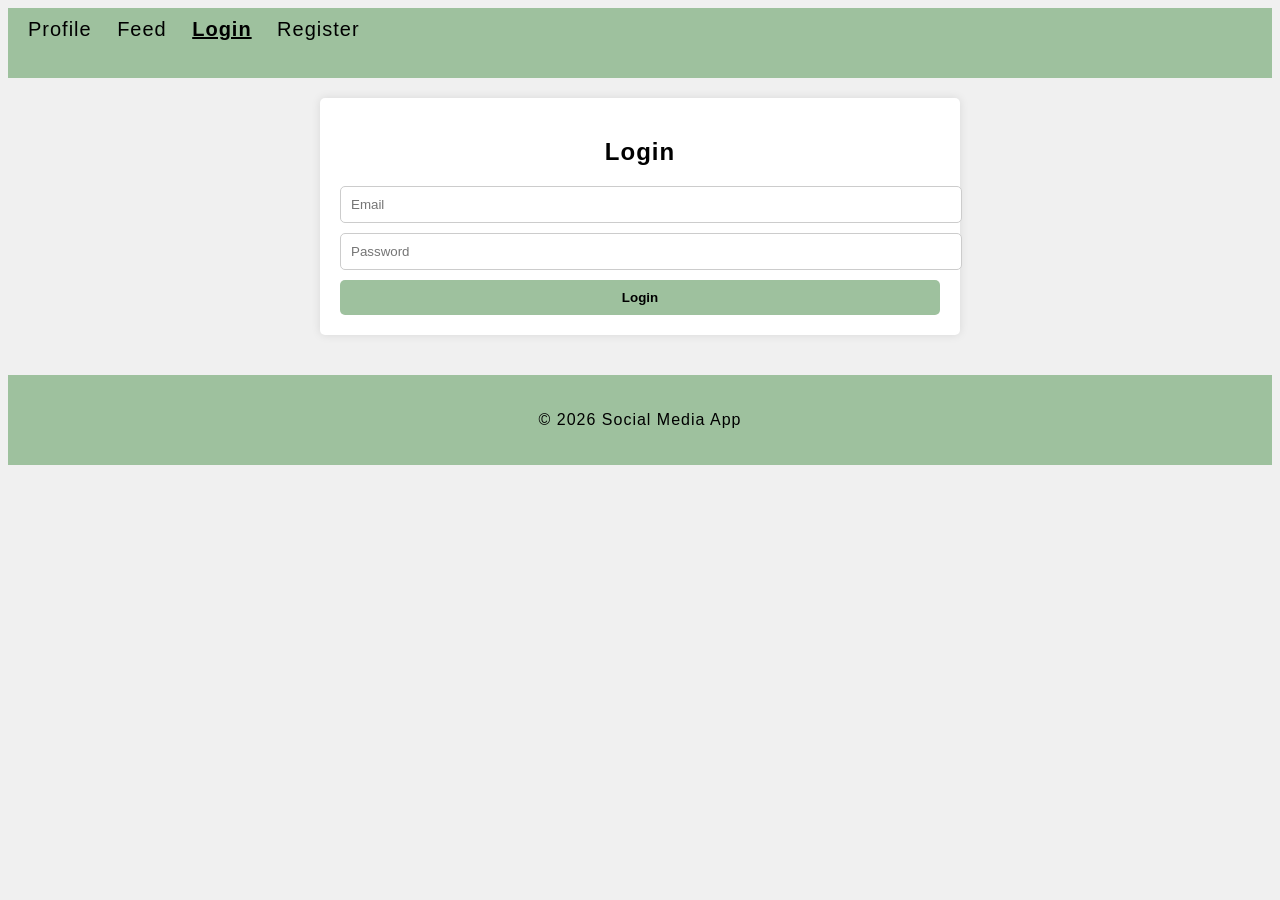
==== login.html @ a9f7d905 "fixed filepaths" ====
<!doctype html>
<html lang="en">
  <head>
    <meta charset="UTF-8" />
    <meta name="viewport" content="width=device-width, initial-scale=1.0" />
    <title>Login - Social Media</title>
    <link rel="stylesheet" href="css/styles.css" />
  </head>
  <body>
    <header>
      <nav>
        <a href="profile.html">Profile</a>
        <a href="index.html">Feed</a>
        <a href="login.html " class="active">Login</a>
        <a href="register.html">Register</a>
        <button id="logoutBtn">Logout</button>
      </nav>
    </header>
    <form id="loginForm">
      <h2>Login</h2>
      <input type="email" id="email" placeholder="Email" required />
      <input type="password" id="password" placeholder="Password" required />
      <button type="submit">Login</button>
    </form>
    <footer>
      <p>&copy; 2026 Social Media App</p>
    </footer>
    <script type="module" src="js/logout.js"></script>
    <script type="module" src="js/login.js"></script>
  </body>
</html>
---- css/styles.css ----
header{
    background-color: rgb(158, 193, 158);
    padding: 10px;
    height: 50px;
}

nav a{
    margin: 0 10px;
    text-decoration: none;
    color: black;
    font-size: 20px;
    cursor: pointer;
}

#logoutBtn{
    background-color: rgb(123, 151, 123);
    color: white;
    border: none;
    font-size: 20px;
    padding: 10px 20px;
    border-radius: 5px;
    float: right;
    cursor: pointer;
    color: black;
}

body{
    font-family:'Segoe UI', Tahoma, Geneva, Verdana, sans-serif;
    background-color: #f0f0f0;
    letter-spacing: 1px;
}

h1{
    text-align: center;
    margin-top: 20px;
    font-size: 40px;
    letter-spacing: 2px;
    font-weight: lighter;
}

nav a.active{
    text-decoration: underline;
    font-weight: bold;
}

footer{
    text-align: center;
    padding: 20px;
    background-color: rgb(158, 193, 158);
    margin-top: 40px;
    color: black;
}

#createPostForm{
    max-width: 600px;
    margin: 20px auto;
    padding: 20px;
    background-color: white;
    border-radius: 5px;
    box-shadow: 0 0 10px rgba(0,0,0,0.1);
}

#createPostForm textarea, #createPostForm input[type="text"]{
    width: 100%;
    padding: 10px;
    margin-bottom: 10px;
    border: 1px solid #ccc;
    border-radius: 5px;
    text-align: center;
}

#createPostForm button{
    width: 100%;
    padding: 10px;
    background-color: rgb(158, 193, 158);
    border: none;
    border-radius: 5px;
    color: black;
    font-weight: bold;
    cursor: pointer;
}

#searchInput{
    width: 100%;
    max-width: 600px;
    margin: 20px auto;
    padding: 10px;
    border: 1px solid #ccc;
    border-radius: 5px;
    display: block;
}

#posts{
    max-width: 600px;
    margin: 20px auto;
    padding: 20px;
    background-color: white;
    border-radius: 5px;
    box-shadow: 0 0 10px rgba(0,0,0,0.1);
}

#posts .delete-btn, #posts .edit-btn{
    background-color: rgb(158, 193, 158);
    color: white;
    border: none;
    padding: 5px 10px;
    border-radius: 5px;
    margin-top: 30px;
    margin-right: 10px;
    cursor: pointer;
    color: black;
}

#profile, #userPosts, #loginForm, #registerForm{
    max-width: 600px;
    margin: 20px auto;
    padding: 20px;
    background-color: white;
    border-radius: 5px;
    box-shadow: 0 0 10px rgba(0,0,0,0.1);
    text-align: center;
}

#loginForm input, #registerForm input{
    width: 100%;
    padding: 10px;
    margin-bottom: 10px;
    border: 1px solid #ccc;
    border-radius: 5px;
}

#loginForm button, #registerForm button{
    width: 100%;
    padding: 10px;
    background-color: rgb(158, 193, 158);
    border: none;
    border-radius: 5px;
    color: black;
    font-weight: bold;
    cursor: pointer;
}

#followToggleBtn{
    background-color: rgb(158, 193, 158);
    color: white;
    border: none;
    padding: 10px 20px;
    border-radius: 5px;
    margin-top: 20px;
    cursor: pointer;
    color: black;
}
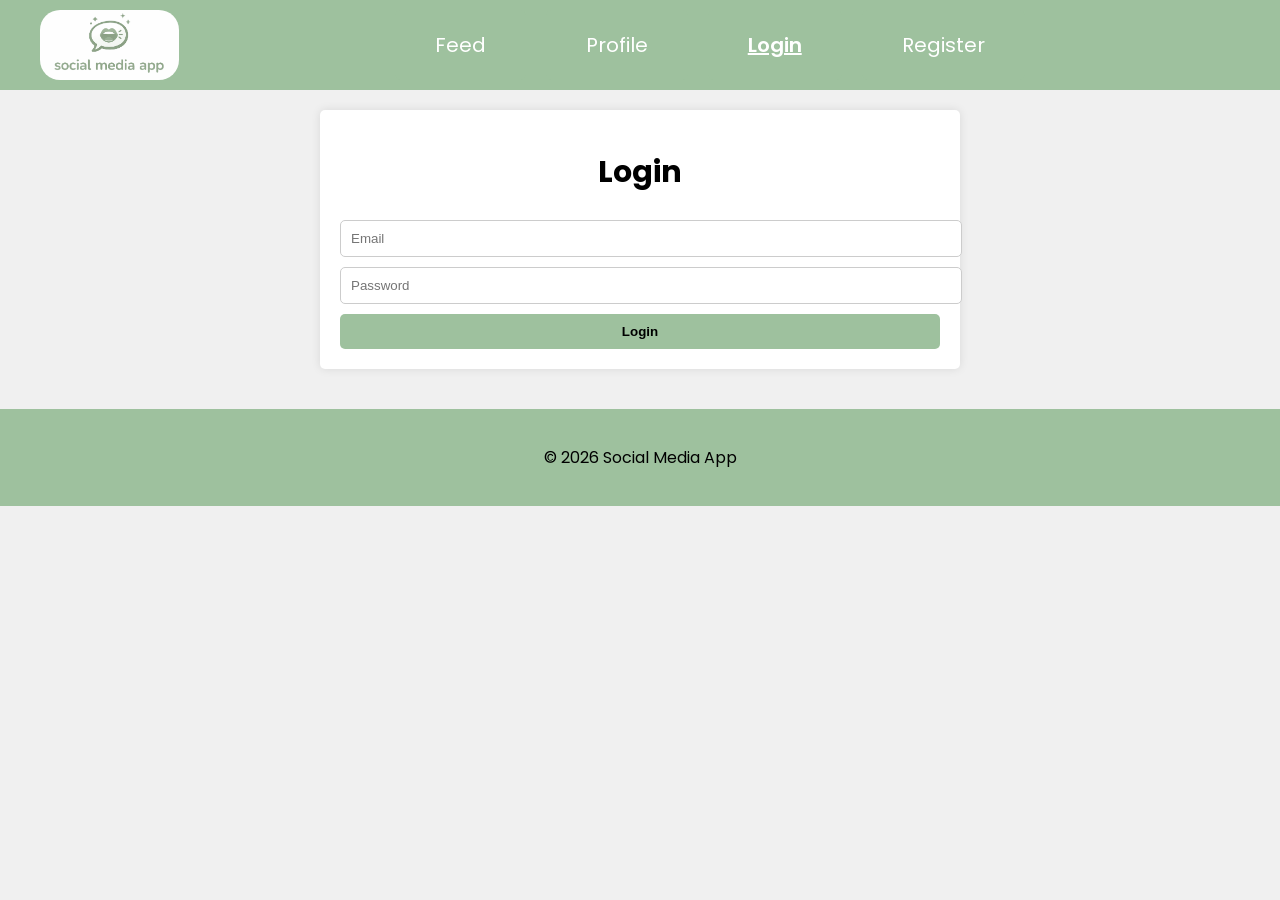
==== commit ad22e537: "logo + styling added logo in the header, styling and small improvements" ====
--- a/login.html
+++ b/login.html
@@ -3,19 +3,24 @@
   <head>
     <meta charset="UTF-8" />
     <meta name="viewport" content="width=device-width, initial-scale=1.0" />
-    <title>Login - Social Media</title>
+    <title>Feed - Social Media</title>
+    <link rel="icon" href="images/social_media_app.png" type="image/png">
     <link rel="stylesheet" href="css/styles.css" />
+    <link href="https://fonts.googleapis.com/css2?family=Poppins:ital,wght@0,100;0,200;0,300;0,400;0,500;0,600;0,700;0,800;0,900;1,100;1,200;1,300;1,400;1,500;1,600;1,700;1,800;1,900&family=Roboto:ital,wght@0,100..900;1,100..900&display=swap" rel="stylesheet">
   </head>
   <body>
     <header>
-      <nav>
-        <a href="profile.html">Profile</a>
-        <a href="index.html">Feed</a>
-        <a href="login.html " class="active">Login</a>
-        <a href="register.html">Register</a>
-        <button id="logoutBtn">Logout</button>
-      </nav>
-    </header>
+  <div class="nav-container">
+    <img src="images/social_media_app.png" alt="Social Media App" class="logo">
+    <nav>
+      <a href="index.html">Feed</a>
+      <a href="profile.html">Profile</a>
+      <a href="login.html" class="active">Login</a>
+      <a href="register.html">Register</a>
+    </nav>
+    <button id="logoutBtn">Logout</button>
+  </div>
+</header>
     <form id="loginForm">
       <h2>Login</h2>
       <input type="email" id="email" placeholder="Email" required />
--- a/css/styles.css
+++ b/css/styles.css
@@ -1,46 +1,75 @@
-header{
-    background-color: rgb(158, 193, 158);
-    padding: 10px;
-    height: 50px;
+body {
+    font-family: 'Poppins', sans-serif;
+    background-color: #f0f0f0;
+    margin: 0;
 }
 
-nav a{
-    margin: 0 10px;
+header {
+    background-color: rgb(158, 193, 158);
+    padding: 10px 40px;
+}
+
+.nav-container {
+    display: flex;
+    align-items: center;
+    justify-content: space-between;
+}
+
+.logo {
+    height: 70px;
+    margin: auto 0;
+    width: auto;
+    display: block;
+    border-radius: 20px;
+    flex-shrink: 0;
+}
+
+nav {
+    display: flex;
+    justify-content: center;
+    gap: 20px;
+    flex: 1;
+}
+
+nav a,
+#logoutBtn {
     text-decoration: none;
-    color: black;
+    color: white;
+    padding: 20px 40px;
+    background-color: rgb(158, 193, 158);
+    margin-top: auto;
+    border: none;
+    border-radius: 5px;
     font-size: 20px;
     cursor: pointer;
 }
 
-#logoutBtn{
-    background-color: rgb(123, 151, 123);
-    color: white;
-    border: none;
-    font-size: 20px;
-    padding: 10px 20px;
-    border-radius: 5px;
-    float: right;
-    cursor: pointer;
-    color: black;
+nav a.active{
+    text-decoration: underline;
+    font-weight: 600;
 }
 
-body{
-    font-family:'Segoe UI', Tahoma, Geneva, Verdana, sans-serif;
-    background-color: #f0f0f0;
-    letter-spacing: 1px;
+nav a:hover, #logoutBtn:hover{
+    color: #313131;
+}
+
+#followToggleBtn:hover, #posts .delete-btn:hover, #posts .edit-btn:hover, #createPostForm button:hover, #loginForm button:hover, #registerForm button:hover{
+    color: #ccc;
+    background-color: rgb(132, 156, 132);
 }
 
 h1{
     text-align: center;
     margin-top: 20px;
     font-size: 40px;
-    letter-spacing: 2px;
-    font-weight: lighter;
+    color: black;
 }
 
-nav a.active{
-    text-decoration: underline;
-    font-weight: bold;
+h2{
+    text-align: center;
+    margin-top: 20px;
+    font-size: 30px;
+    color: black;
 }
 
 footer{
@@ -51,33 +80,26 @@
     color: black;
 }
 
-#createPostForm{
+#createPostForm, #posts, #profile, 
+#userPosts, #loginForm, #registerForm, #post{
     max-width: 600px;
     margin: 20px auto;
     padding: 20px;
     background-color: white;
     border-radius: 5px;
+    text-align: center;
     box-shadow: 0 0 10px rgba(0,0,0,0.1);
 }
 
 #createPostForm textarea, #createPostForm input[type="text"]{
-    width: 100%;
+    width: 95%;
     padding: 10px;
     margin-bottom: 10px;
     border: 1px solid #ccc;
     border-radius: 5px;
     text-align: center;
-}
-
-#createPostForm button{
-    width: 100%;
-    padding: 10px;
-    background-color: rgb(158, 193, 158);
-    border: none;
-    border-radius: 5px;
-    color: black;
-    font-weight: bold;
-    cursor: pointer;
+    font-size: 16px;
+    font-family: 'Poppins', sans-serif;
 }
 
 #searchInput{
@@ -88,15 +110,8 @@
     border: 1px solid #ccc;
     border-radius: 5px;
     display: block;
-}
-
-#posts{
-    max-width: 600px;
-    margin: 20px auto;
-    padding: 20px;
-    background-color: white;
-    border-radius: 5px;
-    box-shadow: 0 0 10px rgba(0,0,0,0.1);
+    text-align: center;
+    font-family: 'Poppins', sans-serif;
 }
 
 #posts .delete-btn, #posts .edit-btn{
@@ -111,16 +126,6 @@
     color: black;
 }
 
-#profile, #userPosts, #loginForm, #registerForm{
-    max-width: 600px;
-    margin: 20px auto;
-    padding: 20px;
-    background-color: white;
-    border-radius: 5px;
-    box-shadow: 0 0 10px rgba(0,0,0,0.1);
-    text-align: center;
-}
-
 #loginForm input, #registerForm input{
     width: 100%;
     padding: 10px;
@@ -129,7 +134,8 @@
     border-radius: 5px;
 }
 
-#loginForm button, #registerForm button{
+#loginForm button, #registerForm button, 
+#createPostForm button, #followToggleBtn{
     width: 100%;
     padding: 10px;
     background-color: rgb(158, 193, 158);
@@ -140,13 +146,21 @@
     cursor: pointer;
 }
 
-#followToggleBtn{
-    background-color: rgb(158, 193, 158);
-    color: white;
-    border: none;
-    padding: 10px 20px;
-    border-radius: 5px;
-    margin-top: 20px;
-    cursor: pointer;
-    color: black;
+
+@media (max-width: 600px) {
+    nav a, #logoutBtn{
+        padding: 5px 10px;
+        font-size: 14px;
+    }
+
+    img{
+        height: 150px;
+    }
+
+    #createPostForm, #posts, #profile, #userPosts, 
+    #loginForm, #registerForm, #post, #searchInput{
+        width: 80%;
+        margin: 10px auto;
+    }
+
 }
